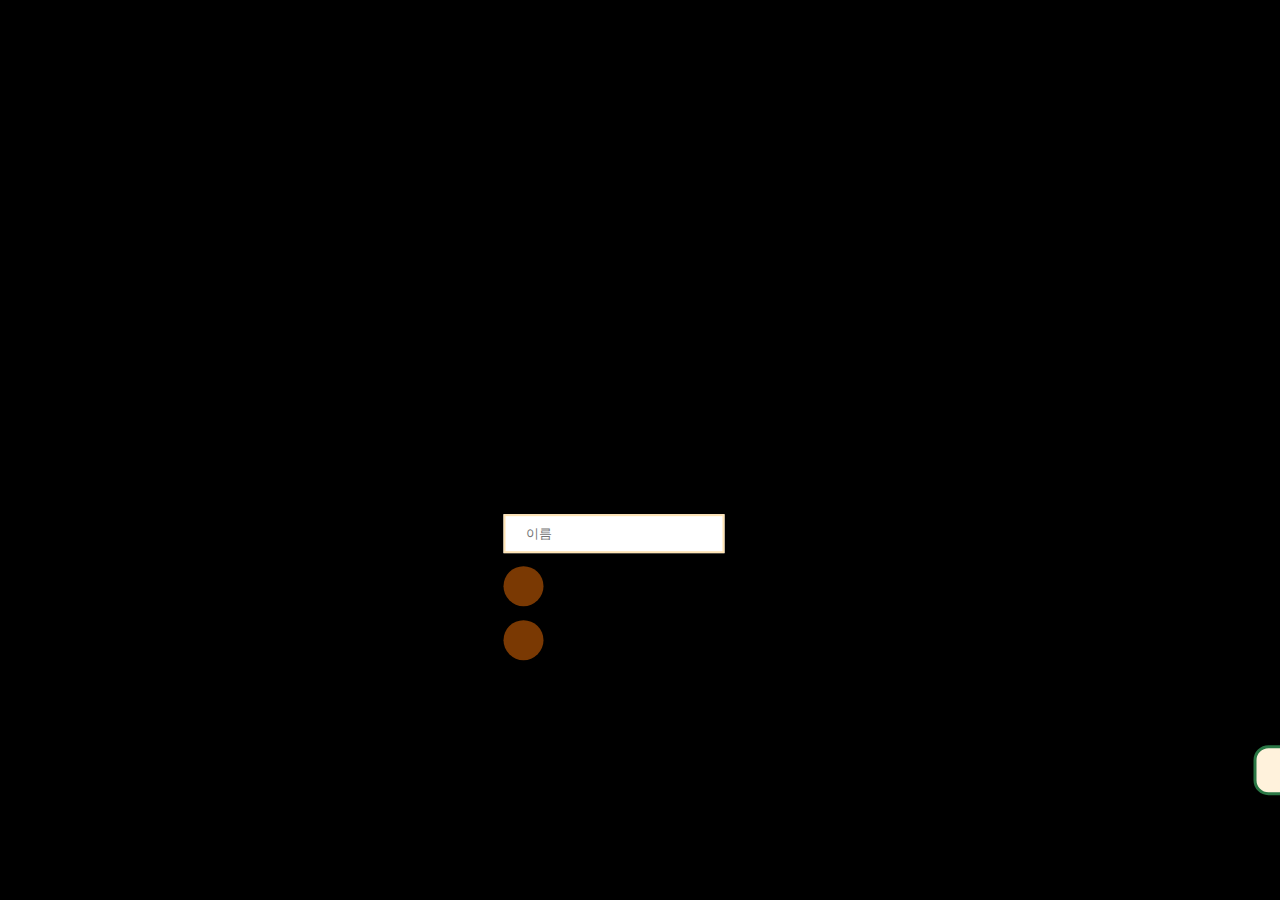
==== index.html @ 5e0e1239 "test" ====
<html>

<head>
   <meta name="viewport" content="width=device-width, initial-scale=1">
   <script src="./js/jquery.min.js"></script>
   <script type="text/javascript" src="./js/function.js"></script>
   <link href="./css/style.css" type="text/css" rel="stylesheet">
   <link rel="preconnect" href="https://fonts.googleapis.com">
   <link rel="preconnect" href="https://fonts.gstatic.com" crossorigin>
   <link href="https://fonts.googleapis.com/css2?family=Hahmlet:wght@500&family=Nanum+Gothic:wght@700&family=Noto+Serif+KR:wght@200..900&display=swap" rel="stylesheet">
</head>

<body>
   <div id="gender_container" class="panels">
      <form method="get" id="gender_form">
         <input type="text" value="" id="name" placeholder="이름"><br>
         <input type="radio" id="man" name="gender" value="man" onclick="fnCheckGender(1)">
         <label for="man">남</label><br>
         <input type="radio" id="woman" name="gender" value="woman" onclick="fnCheckGender(2)">
         <label for="woman">여</label><br>
         <a href="#" id="start_btn1" class="btn" onclick="fnMovePage('#gender_container', '#difficult_container')">Next</a>
      </form>
   </div>

   <div id="difficult_container" class="panels none">
      <form method="get" id="difficult_form">
         <input type="radio" id="fruit" name="difficult_thing" value="fruit" onclick="fnCheckSelect(1)">
         <label for="fruit">열매</label><br>
         <input type="radio" id="manager" name="difficult_thing" value="manager" onclick="fnCheckSelect(2)">
         <label for="manager">윗사명자와의 소통</label><br>
         <input type="radio" id="family" name="difficult_thing" value="family" onclick="fnCheckSelect(3)">
         <label for="family">가족 소통</label><br>
         <a href="#" id="start_btn2" class="btn" onclick="fnMovePage('#difficult_container', 'start')">Next</a>
      </form>
   </div>

   <!--열매 질문 시작-->
   <div id="fruit_num1" class="panels none">
      <form method="get" id="fruit_question1">
         <h2>가장 기억에 남는 열매는 누구야?</h2><br>
         <input type="text" value="" id="fruit_memorable">
         <a href="#" id="btn1" class="btn" onclick="fnMovePage('#fruit_num1', '#fruit_num2')">Next</a>
      </form>
    </div>
    <div id="fruit_num2" class="panels none">
       <form method="get" id="fruit_question2">
          <h2>왜 그 열매가 기억에 남아?</h2><br>
          <input type="text" value="" id="fruit_reason">
          <a href="#" id="btn2" class="btn" onclick="fnMovePage('#fruit_num2', '#fruit_num3')">Next</a>
       </form>
     </div>
     <div id="fruit_num3" class="panels none">
        <form method="get" id="fruit_question3">
           <h2>그 일이 있었을 때 너의 마음은 어땠어?</h2><br>
           <input type="text" value="" id="fruit_mind">
           <a href="#" id="btn3" class="btn" onclick="fnMovePage('#fruit_num3', '#fruit_num4')">Next</a>
        </form>
      </div>
      <div id="fruit_num4" class="panels none">
         <form method="get" id="fruit_question4">
            <h2>그랬구나 속상했겠다ㅠㅠ 그때 너가 원했던 건 뭐야?</h2><br>
             <input type="text" value="" id="fruit_want">
            <a href="#" id="btn4" class="btn" onclick="fnMovePage('#fruit_num4', '#fruit_num5')">Next</a>
         </form>
       </div>
       <div id="fruit_num5" class="panels none">
          <form method="get" id="fruit_question5">
              <h2>듣고 싶은 말이 있어?</h2><br>
              <input type="text" value="" id="fruit_hear">
              <a href="#" id="btn_last" class="btn" onclick="fnMovePage('#fruit_num5', '#letter')">Next</a>
           </form>
         </div>

         <!--열매 질문 끝-->
         

   <!--윗사명자 질문 시작-->
   <div id="manager_num1" class="panels none">
      <form method="get" id="manager_question1">
         <h2>소통이 필요한 부분은 어떤 거야?</h2><br>
          <input type="text" value="" id="manager_need">
         <a href="#" id="btn1" class="btn" onclick="fnMovePage('#manager_num1', '#manager_num2')">Next</a>
      </form>
    </div>
    <div id="manager_num2" class="panels none">
       <form method="get" id="manager_question2">
          <h2>어떤 이유에서 소통이 잘 안된다고 느꼈어?</h2><br>
          <input type="text" value="" id="manager_reason">
          <a href="#" id="btn2" class="btn" onclick="fnMovePage('#manager_num2', '#manager_num3')">Next</a>
       </form>
     </div>
     <div id="manager_num3" class="panels none">
        <form method="get" id="manager_question3">
           <h2>윗사명자에게 듣고 싶었던 말을 뭐였어?</h2><br>
           <input type="text" value="" id="manager_want">
           <a href="#" id="btn3" class="btn" onclick="fnMovePage('#manager_num3', '#manager_num4')">Next</a>
        </form>
      </div>
      <div id="manager_num4" class="panels none">
         <form method="get" id="manager_question4">
            <h2>정말 그랬겠다... 혹시 윗사명자에게 하고 싶은 말이 있어?</h2><br>
            <input type="text" value="" id="manager_message">
            <a href="#" id="btn_last" class="btn" onclick="fnMovePage('#manager_num4', '#letter')">Next</a>
         </form>
         </div>
   <!--윗사명자 질문 끝-->

   

   <!--가족 질문 시작-->
   <div id="family_num1" class="panels none">
      <form method="get" id="family_question1">
         <h2>최근에 소통이 잘 안된다고 느낀 사람은 누구야?</h2>
         <input type="radio" id="mother" name="parents" value="mother">
         <label for="mother">어머니</label><br>
         <input type="radio" id="father" name="parents" value="fother">
         <label for="fother">아버지</label><br>
         <input type="radio" id="both" name="parents" value="both">
         <label for="both">두분 다</label><br>
         <a href="#" id="btn1" class="btn" onclick="fnMovePage('#family_num1', '#family_num2')">Next</a>
      </form>
    </div>
   <div id="family_num2" class="panels none">
      <form method="get" id="family_question2">
         <h2>최근에 가장 소통이 안되었던 부분은 무엇이었어?</h2>
         <input type="radio" id="study" name="need_thing" value="study">
         <label for="study">학업</label><br>
         <input type="radio" id="money" name="need_thing" value="money">
         <label for="money">금전</label><br>
         <input type="radio" id="comunication" name="need_thing" value="communication">
         <label for="communication">소통</label><br>
         <input type="radio" id="hate" name="need_thing" value="hate">
         <label for="hate">핍박</label><br>
         <a href="#" id="btn2" class="btn" onclick="fnMovePage('#family_num2', '#family_num3')">Next</a>
      </form>
    </div>
    <div id="family_num3" class="panels none">
       <form method="get" id="family_question3">
          <h2>어려웠던 이유를 알려줄 수 있어?</h2><br>
          <input type="text" value="" id="family_reason">
          <a href="#" id="btn3" class="btn" onclick="fnMovePage('#family_num3', '#family_num4')">Next</a>
       </form>
     </div>
     <div id="family_num4" class="panels none">
        <form method="get" id="family_question4">
           <h2>많이 답답했겠다.. 부모님이 어떤 말을 해주길 바랬어??</h2><br>
           <input type="text" value="" id="family_want">
           <a href="#" id="btn4" class="btn" onclick="fnMovePage('#family_num4', '#family_num5')">Next</a>
        </form>
      </div>
      <div id="family_num5" class="panels none">
         <form method="get" id="family_question5">
            <h2>마지막으로 부모님에게 하고싶은 말 해줄 수 있어?</h2><br>
            <input type="text" value="" id="family_message">
            <a href="#" id="btn_last" class="btn" onclick="fnMovePage('#family_num5', '#letter')">Next</a>
         </form>
         </div>
   <!--가족 질문 끝-->

   <div id="letter" class="panels none">         
         <div id="letter_alert">
            <h1>🔔하늘에서 편지가 도착했습니다</h1>  
            <a href="#" id="btn_last" class="btn" onclick="fnMovePage('#letter', 'last')">열어보기</a>
         </div>
     </div>

   <div id="load_msg" class="none">  
      <div id="load_msg_box">
         <div id="loader" ></div>
      </div>
   </div>

    <div id="letter_from_god" class="none">

    </div>

</body>

</html>
---- css/style.css ----
.hahmlet {
  font-family: "Hahmlet", serif;
  font-optical-sizing: auto;
  font-weight: 500;
  font-style: normal;
}

html {
  background-color: #000;
}

body {
  height: 100lvh;
  width: 100lvw;
  margin: 0 auto;
}

.none {
  display: none;
}

#gender_container {
  position: relative;
  background-image: url("../img/letter_image.jpg");
  height: 100lvh;
  width: 100lvw;
  background-size: contain;
  background-repeat: no-repeat;
  margin: 0 auto;
}

#gender_form {
  position: absolute;
  left: 48%;
  top: 68%;
  transform: translate(-50%, -50%);
}

#gender_form [type="radio"]{
  vertical-align: middle;
  appearance: none;
  top: 120px;
  background-color: rgb(122, 57, 3);
  border-radius: 50%;
  width: 3em;
  height: 3em;
}

#gender_form label {
  font-family: "Hahmlet";
  font-size: 20px;
  line-height: 3rem;
  padding: 0.2em 0.4em;
}

#gender_form [type="radio"], span {
  vertical-align: middle;
}

#gender_form [type="radio"]:checked {
  background-image: url(../img/check1.png);
  background-size: cover;
}

#gender_form [type="radio"]:focus-visible {
  outline-offset: max(2px, 0.1em);
  outline: max(2px, 0.1em) dotted rgba(126, 194, 155, .7);
}

#gender_form [type="radio"]:hover {
  box-shadow: 0 0 0 3px lightgray;
  cursor: pointer;
}

#gender_form [type="radio"]:hover + span {
  cursor: pointer;
}

#gender_form [type="radio"]:disabled {
  background-color: lightgray;
  box-shadow: none;
  opacity: 0.7;
  cursor: not-allowed;
}

#gender_form [type="radio"]:disabled + span {
  opacity: 0.7;
  cursor: not-allowed;
}

#start_btn1 {
  position: relative;
  top: 80px;
  left: 750px;
  color: #2a7745;
}



#difficult_container {
  position: relative;
  background-image: url("../img/difficult_thing.jpg");
  height: 100lvh;
  width: 100lvw;
  background-size: contain;
  background-repeat: no-repeat;
  margin: 0 auto;
}

#difficult_form {
  position: absolute;
  left: 50%;
  top: 68%;
  transform: translate(-50%, -50%);
}

#difficult_form [type="radio"]{
  vertical-align: middle;
  appearance: none;
  background-color: #728d67;
  border-radius: 50%;
  width: 3.5em;
  height: 3.5em;
}

#difficult_form label {
  font-family: "Hahmlet";
  font-size: 20px;
  line-height: 3rem;
  padding: 0.2em 0.4em;
}

#difficult_form [type="radio"], span {
  vertical-align: middle;
}

#difficult_form [type="radio"]:checked {
  background-image: url(../img/check2.png);
  background-size: cover;
}

#difficult_form [type="radio"]:focus-visible {
  outline-offset: max(2px, 0.1em);
  outline: max(2px, 0.1em) dotted rgba(126, 194, 155, .7);
}

#difficult_form [type="radio"]:hover {
  box-shadow: 0 0 0 max(4px, 0.2em) lightgray;
  cursor: pointer;
}

#difficult_form [type="radio"]:hover + span {
  cursor: pointer;
}

#difficult_form [type="radio"]:disabled {
  background-color: lightgray;
  box-shadow: none;
  opacity: 0.7;
  cursor: not-allowed;
}

#difficult_form [type="radio"]:disabled + span {
  opacity: 0.7;
  cursor: not-allowed;
}

#start_btn2 {
  position: relative;
  top: 70px;
  left: 700px;
  color: #2a7745;
}


#fruit_num1 {
  position: relative;
  top: 15%;
  min-height: 70vh;
  max-width: 100vw;
  background-color: rgba(255, 228, 196, 0.3);
}

#fruit_question1 {
  position: absolute;
  left: 50%;
  top: 50%;
  transform: translate(-50%, -50%);
}

#fruit_question1 h2 {
  font-size: 40px;
  color: #fff;
}

#fruit_num2 {
  position: relative;
  top: 15%;
  min-height: 70vh;
  max-width: 100vw;
  background-color: rgba(255, 228, 196, 0.3);
}

#fruit_question2 {
  position: absolute;
  left: 50%;
  top: 50%;
  transform: translate(-50%, -50%);
}

#fruit_question2 h2 {
  font-size: 40px;
  color: #fff;
}

#fruit_num3 {
  position: relative;
  top: 15%;
  min-height: 70vh;
  max-width: 100vw;
  background-color: rgba(255, 228, 196, 0.3);
}

#fruit_question3 {
  position: absolute;
  left: 45%;
  top: 50%;
  transform: translate(-40%, -50%);
}

#fruit_question3 h2 {
  font-size: 40px;
  color: #fff;
}

#fruit_num4 {
  position: relative;
  top: 15%;
  min-height: 70vh;
  max-width: 100vw;
  background-color: rgba(255, 228, 196, 0.3);
}

#fruit_question4 {
  position: absolute;
  left: 37%;
  top: 50%;
  transform: translate(-30%, -50%);
}

#fruit_question4 h2 {
  font-size: 40px;
  color: #fff;
}

#fruit_num5 {
  position: relative;
  top: 15%;
  min-height: 70vh;
  max-width: 100vw;
  background-color: rgba(255, 228, 196, 0.3);
}

#fruit_question5 {
  position: absolute;
  left: 50%;
  top: 50%;
  transform: translate(-50%, -50%);
}

#fruit_question5 h2 {
  font-size: 40px;
  color: #fff;
}

#fruit_num6 {
  position: relative;
  top: 15%;
  min-height: 70vh;
  max-width: 100vw;
  background-color: rgba(255, 228, 196, 0.3);
}

#fruit_question6 {
  position: absolute;
  left: 50%;
  top: 50%;
  transform: translate(-50%, -50%);
}

#fruit_question6 h2 {
  font-size: 40px;
  color: #fff;
}


#manager_num1 {
  position: relative;
  top: 15%;
  min-height: 70vh;
  max-width: 100vw;
  background-color: rgba(255, 228, 196, 0.3);
}

#manager_question1 {
  position: absolute;
  left: 50%;
  top: 50%;
  transform: translate(-50%, -50%);
}

#manager_question1 h2 {
  font-size: 40px;
  color: #fff;
}

#manager_num2 {
  position: relative;
  top: 15%;
  min-height: 70vh;
  max-width: 100vw;
  background-color: rgba(255, 228, 196, 0.3);
}

#manager_question2 {
  position: absolute;
  left: 45%;
  top: 50%;
  transform: translate(-40%, -50%);
}

#manager_question2 h2 {
  font-size: 40px;
  color: #fff;
}

#manager_num3 {
  position: relative;
  top: 15%;
  min-height: 70vh;
  max-width: 100vw;
  background-color: rgba(255, 228, 196, 0.3);
}

#manager_question3 {
  position: absolute;
  left: 50%;
  top: 50%;
  transform: translate(-50%, -50%);
}

#manager_question3 h2 {
  font-size: 40px;
  color: #fff;
}

#manager_num4 {
  position: relative;
  top: 15%;
  min-height: 70vh;
  max-width: 100vw;
  background-color: rgba(255, 228, 196, 0.3);
}

#manager_question4 {
  position: absolute;
  left: 30%;
  top: 50%;
  transform: translate(-18%, -50%);
}

#manager_question4 h2 {
  font-size: 40px;
  color: #fff;
}


#family_num1 {
  position: relative;
  top: 15%;
  min-height: 70vh;
  max-width: 100vw;
  background-color: rgba(255, 228, 196, 0.3);
}

#family_question1 {
  position: absolute;
  left: 40%;
  top: 50%;
  transform: translate(-32%, -50%);
}

#family_question1 h2 {
  font-size: 40px;
  color: #fff;
}

#family_question1 [type="radio"]{
  vertical-align: middle;
  appearance: none;
  border: 4px solid darkgray;
  border-radius: 50%;
  width: 3.5em;
  height: 3.5em;
}

#family_question1 label {
  font-size: 20px;
  font-weight: bold;
  line-height: 3rem;
  padding: 0.2em 0.4em;
}

#family_question1 [type="radio"], span {
  vertical-align: middle;
}

#family_question1 [type="radio"]:checked {
  border: 4px solid darkgray;
  background-color: #2a7745;
}

#family_question1 [type="radio"]:focus-visible {
  outline-offset: max(2px, 0.1em);
  outline: max(2px, 0.1em) dotted rgba(126, 194, 155, .7);
}

#family_question1 [type="radio"]:hover {
  box-shadow: 0 0 0 max(4px, 0.2em) lightgray;
  cursor: pointer;
}

#family_question1 [type="radio"]:hover + span {
  cursor: pointer;
}

#family_question1 [type="radio"]:disabled {
  background-color: lightgray;
  box-shadow: none;
  opacity: 0.7;
  cursor: not-allowed;
}

#family_question1 [type="radio"]:disabled + span {
  opacity: 0.7;
  cursor: not-allowed;
}

#family_num2 {
  position: relative;
  top: 15%;
  min-height: 70vh;
  max-width: 100vw;
  background-color: rgba(255, 228, 196, 0.3);
}

#family_question2 {
  position: absolute;
  left: 40%;
  top: 50%;
  transform: translate(-32%, -50%);
}

#family_question2 h2 {
  font-size: 40px;
  color: #fff;
}

#family_question2 [type="radio"]{
  vertical-align: middle;
  appearance: none;
  border: 4px solid darkgray;
  border-radius: 50%;
  width: 3.5em;
  height: 3.5em;
}

#family_question2 label {
  font-size: 20px;
  font-weight: bold;
  line-height: 3rem;
  padding: 0.2em 0.4em;
}

#family_question2 [type="radio"], span {
  vertical-align: middle;
}

#family_question2 [type="radio"]:checked {
  border: 4px solid darkgray;
  background-color: #2a7745;
}

#family_question2 [type="radio"]:focus-visible {
  outline-offset: max(2px, 0.1em);
  outline: max(2px, 0.1em) dotted rgba(126, 194, 155, .7);
}

#family_question2 [type="radio"]:hover {
  box-shadow: 0 0 0 max(4px, 0.2em) lightgray;
  cursor: pointer;
}

#family_question2 [type="radio"]:hover + span {
  cursor: pointer;
}

#family_question2 [type="radio"]:disabled {
  background-color: lightgray;
  box-shadow: none;
  opacity: 0.7;
  cursor: not-allowed;
}

#family_question2 [type="radio"]:disabled + span {
  opacity: 0.7;
  cursor: not-allowed;
}

#family_num3 {
  position: relative;
  top: 15%;
  min-height: 70vh;
  max-width: 100vw;
  background-color: rgba(255, 228, 196, 0.3);
}

#family_question3 {
  position: absolute;
  left: 45%;
  top: 50%;
  transform: translate(-40%, -50%);
}

#family_question3 h2 {
  font-size: 40px;
  color: #fff;
}

#family_num4 {
  position: relative;
  top: 15%;
  min-height: 70vh;
  max-width: 100vw;
  background-color: rgba(255, 228, 196, 0.3);
}

#family_question4 {
  position: absolute;
  left: 35%;
  top: 50%;
  transform: translate(-25%, -50%);
}

#family_question4 h2 {
  font-size: 40px;
  color: #fff;
}

#family_num5 {
  position: relative;
  top: 15%;
  min-height: 70vh;
  max-width: 100vw;
  background-color: rgba(255, 228, 196, 0.3);
}

#family_question5 {
  position: absolute;
  left: 40%;
  top: 50%;
  transform: translate(-30%, -50%);
}

#family_question5 h2 {
  font-size: 40px;
  color: #fff;
}


#letter {
  position: relative;
  top: 15%;
  min-height: 70vh;
  max-width: 100vw;
  background-color: rgba(255, 228, 196, 0.3);
}

#letter_alert {
  position: absolute;
  left: 50%;
  top: 50%;
  transform: translate(-50%, -50%);
}

#letter_alert h1 {
  font-size: 40px;
  color: #fff;
}


#loader {
  width: 60px;
  height: 60px;
  border: 16px solid #f3f3f3;
  border-radius: 50%;
  border-top: 16px solid #7bd5ab;
  -webkit-animation: spin 2s linear infinite;
  animation: spin 2s linear infinite;
}

#load_msg_box {
  display: grid;
  width: 100%;
  height: 100%;
  justify-content: center;
  align-items: center;
  justify-items: center;
}

#loader_text {
}

#load_msg {
  position: absolute;
  top: 80%;
  left: 44%;
}


#letter_from_god {
  background-image: url("../img/fianl_result1.jpg");
  background-size: contain;
  background-repeat: no-repeat;
}

/*input text box*/
input {
  width: 100%;
  padding: 10px 20px;
  margin: 5px 0;
  box-sizing: border-box;
}

input[type="text"] {
  border: solid 2px #FFE4B5;
  -webkit-transition: 0.5s;
  transition: 0.5s;
  outline: none;
}

input[type="text"]:focus {
  border: solid 2px #D2691E;
}

/* 3D Button */
.btn {
  position: relative;
  border: none;
  display: inline-block;
  padding: 10px 30px;
  border: 3px solid #2a7745;
  border-radius: 15px;
  font-family: "Hahmlet", serif;
  background-color: #fff2dc;
  box-shadow: 0 15px 35px rgba(0, 0, 0, 0.2);
  text-decoration: none;
  font-weight: 600;
  transition: 0.25s;
}

.btn-outline {
  position: relative;
  padding: 15px 30px;
  border-radius: 15px;
  font-family: "Hahmlet", serif;
  box-shadow: 0 15px 35px rgba(0, 0, 0, 0.2);
  text-decoration: none;
  font-weight: 600;
  transition: 0.25s;
}

.btn:hover {
  letter-spacing: 2px;
  transform: scale(1.2);
  cursor: pointer;
}

.btn:active {
  transform: scale(1.5);
}


/* video background */
#background-video {
  min-width: 100vw;
  min-height: 100vh;
  margin: 0 auto;
  z-index: -1;
  background: url(../img/soil_background.png) no-repeat;
  background-size: cover;
}
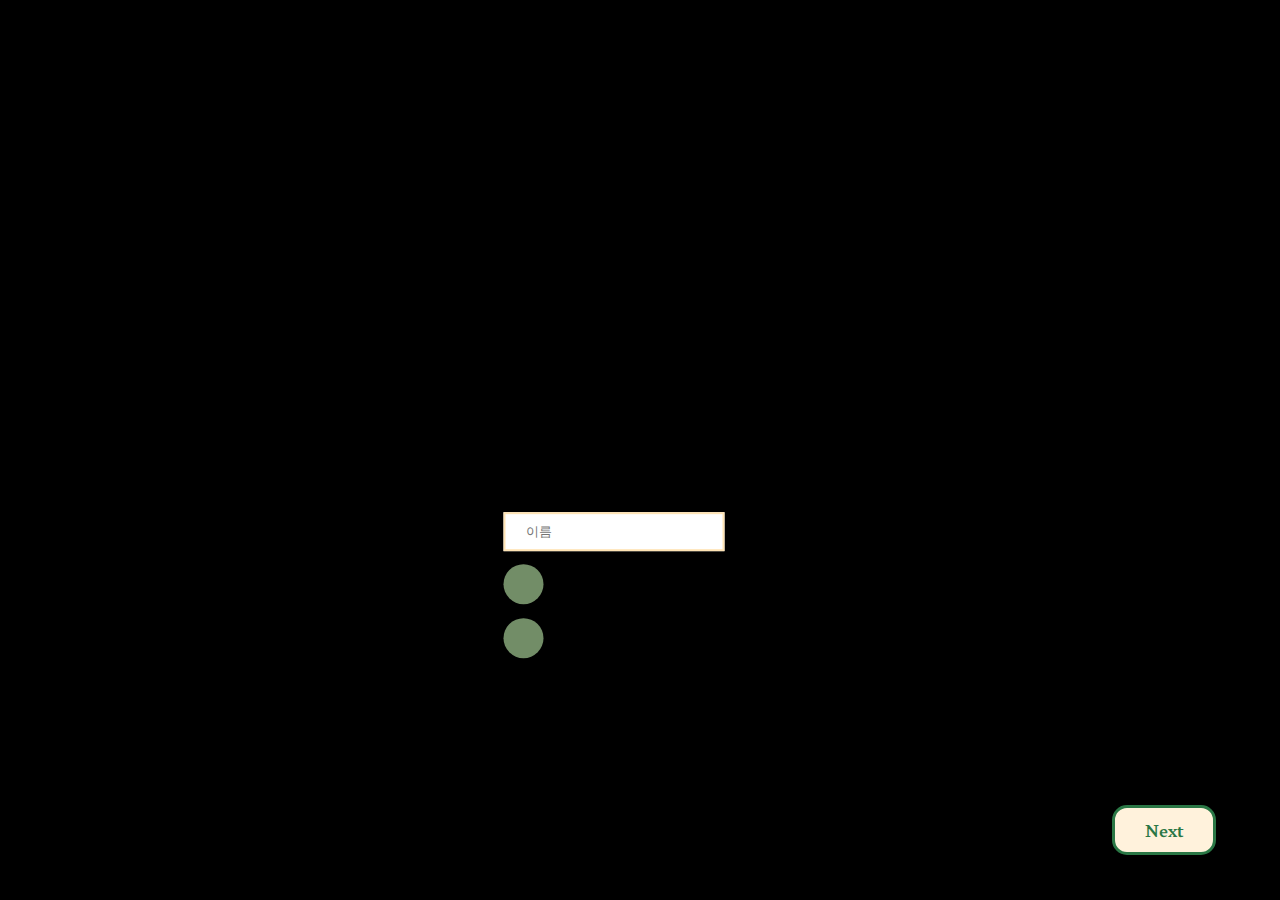
==== commit 9d6ce305: "240606-1" ====
--- a/index.html
+++ b/index.html
@@ -18,8 +18,8 @@
          <label for="man">남</label><br>
          <input type="radio" id="woman" name="gender" value="woman" onclick="fnCheckGender(2)">
          <label for="woman">여</label><br>
-         <a href="#" id="start_btn1" class="btn" onclick="fnMovePage('#gender_container', '#difficult_container')">Next</a>
       </form>
+      <a href="#" id="start_btn1" class="btn" onclick="fnMovePage('#gender_container', '#difficult_container'); fnName()">Next</a>
    </div>
 
    <div id="difficult_container" class="panels none">
@@ -30,45 +30,40 @@
          <label for="manager">윗사명자와의 소통</label><br>
          <input type="radio" id="family" name="difficult_thing" value="family" onclick="fnCheckSelect(3)">
          <label for="family">가족 소통</label><br>
-         <a href="#" id="start_btn2" class="btn" onclick="fnMovePage('#difficult_container', 'start')">Next</a>
       </form>
+      <a href="#" id="start_btn2" class="btn" onclick="fnMovePage('#difficult_container', 'start')">Next</a>
    </div>
 
    <!--열매 질문 시작-->
    <div id="fruit_num1" class="panels none">
       <form method="get" id="fruit_question1">
-         <h2>가장 기억에 남는 열매는 누구야?</h2><br>
          <input type="text" value="" id="fruit_memorable">
-         <a href="#" id="btn1" class="btn" onclick="fnMovePage('#fruit_num1', '#fruit_num2')">Next</a>
       </form>
+      <a href="#" id="fruit_btn1" class="btn" onclick="fnMovePage('#fruit_num1', '#fruit_num2')">Next</a>
     </div>
     <div id="fruit_num2" class="panels none">
        <form method="get" id="fruit_question2">
-          <h2>왜 그 열매가 기억에 남아?</h2><br>
           <input type="text" value="" id="fruit_reason">
-          <a href="#" id="btn2" class="btn" onclick="fnMovePage('#fruit_num2', '#fruit_num3')">Next</a>
        </form>
+       <a href="#" id="fruit_btn2" class="btn" onclick="fnMovePage('#fruit_num2', '#fruit_num3')">Next</a>
      </div>
      <div id="fruit_num3" class="panels none">
         <form method="get" id="fruit_question3">
-           <h2>그 일이 있었을 때 너의 마음은 어땠어?</h2><br>
            <input type="text" value="" id="fruit_mind">
-           <a href="#" id="btn3" class="btn" onclick="fnMovePage('#fruit_num3', '#fruit_num4')">Next</a>
         </form>
+        <a href="#" id="fruit_btn3" class="btn" onclick="fnMovePage('#fruit_num3', '#fruit_num4')">Next</a>
       </div>
       <div id="fruit_num4" class="panels none">
          <form method="get" id="fruit_question4">
-            <h2>그랬구나 속상했겠다ㅠㅠ 그때 너가 원했던 건 뭐야?</h2><br>
              <input type="text" value="" id="fruit_want">
-            <a href="#" id="btn4" class="btn" onclick="fnMovePage('#fruit_num4', '#fruit_num5')">Next</a>
          </form>
+         <a href="#" id="fruit_btn4" class="btn" onclick="fnMovePage('#fruit_num4', '#fruit_num5')">Next</a>
        </div>
        <div id="fruit_num5" class="panels none">
           <form method="get" id="fruit_question5">
-              <h2>듣고 싶은 말이 있어?</h2><br>
               <input type="text" value="" id="fruit_hear">
-              <a href="#" id="btn_last" class="btn" onclick="fnMovePage('#fruit_num5', '#letter')">Next</a>
            </form>
+           <a href="#" id="fruit_btn5" class="btn" onclick="fnMovePage('#fruit_num5', '#letter')">Next</a>
          </div>
 
          <!--열매 질문 끝-->
@@ -77,31 +72,27 @@
    <!--윗사명자 질문 시작-->
    <div id="manager_num1" class="panels none">
       <form method="get" id="manager_question1">
-         <h2>소통이 필요한 부분은 어떤 거야?</h2><br>
           <input type="text" value="" id="manager_need">
-         <a href="#" id="btn1" class="btn" onclick="fnMovePage('#manager_num1', '#manager_num2')">Next</a>
       </form>
+      <a href="#" id="manager_btn1" class="btn" onclick="fnMovePage('#manager_num1', '#manager_num2')">Next</a>
     </div>
     <div id="manager_num2" class="panels none">
        <form method="get" id="manager_question2">
-          <h2>어떤 이유에서 소통이 잘 안된다고 느꼈어?</h2><br>
           <input type="text" value="" id="manager_reason">
-          <a href="#" id="btn2" class="btn" onclick="fnMovePage('#manager_num2', '#manager_num3')">Next</a>
        </form>
+       <a href="#" id="manager_btn2" class="btn" onclick="fnMovePage('#manager_num2', '#manager_num3')">Next</a>
      </div>
      <div id="manager_num3" class="panels none">
         <form method="get" id="manager_question3">
-           <h2>윗사명자에게 듣고 싶었던 말을 뭐였어?</h2><br>
            <input type="text" value="" id="manager_want">
-           <a href="#" id="btn3" class="btn" onclick="fnMovePage('#manager_num3', '#manager_num4')">Next</a>
         </form>
+        <a href="#" id="manager_btn3" class="btn" onclick="fnMovePage('#manager_num3', '#manager_num4')">Next</a>
       </div>
       <div id="manager_num4" class="panels none">
          <form method="get" id="manager_question4">
-            <h2>정말 그랬겠다... 혹시 윗사명자에게 하고 싶은 말이 있어?</h2><br>
             <input type="text" value="" id="manager_message">
-            <a href="#" id="btn_last" class="btn" onclick="fnMovePage('#manager_num4', '#letter')">Next</a>
          </form>
+         <a href="#" id="manager_btn4" class="btn" onclick="fnMovePage('#manager_num4', '#letter')">Next</a>
          </div>
    <!--윗사명자 질문 끝-->
 
@@ -110,58 +101,46 @@
    <!--가족 질문 시작-->
    <div id="family_num1" class="panels none">
       <form method="get" id="family_question1">
-         <h2>최근에 소통이 잘 안된다고 느낀 사람은 누구야?</h2>
-         <input type="radio" id="mother" name="parents" value="mother">
-         <label for="mother">어머니</label><br>
-         <input type="radio" id="father" name="parents" value="fother">
-         <label for="fother">아버지</label><br>
-         <input type="radio" id="both" name="parents" value="both">
-         <label for="both">두분 다</label><br>
-         <a href="#" id="btn1" class="btn" onclick="fnMovePage('#family_num1', '#family_num2')">Next</a>
+         <label><input type="radio" id="mother" name="parents" value="mother">&nbsp;&nbsp;어머니&nbsp;&nbsp;&nbsp;&nbsp;</label>
+         <label><input type="radio" id="father" name="parents" value="fother">&nbsp;&nbsp;아버지&nbsp;&nbsp;&nbsp;&nbsp;</label>
+         <label><input type="radio" id="both" name="parents" value="both">&nbsp;&nbsp;두분 다</label><br>
       </form>
+      <a href="#" id="family_btn1" class="btn" onclick="fnMovePage('#family_num1', '#family_num2')">Next</a>
     </div>
    <div id="family_num2" class="panels none">
       <form method="get" id="family_question2">
-         <h2>최근에 가장 소통이 안되었던 부분은 무엇이었어?</h2>
-         <input type="radio" id="study" name="need_thing" value="study">
-         <label for="study">학업</label><br>
-         <input type="radio" id="money" name="need_thing" value="money">
-         <label for="money">금전</label><br>
-         <input type="radio" id="comunication" name="need_thing" value="communication">
-         <label for="communication">소통</label><br>
-         <input type="radio" id="hate" name="need_thing" value="hate">
-         <label for="hate">핍박</label><br>
-         <a href="#" id="btn2" class="btn" onclick="fnMovePage('#family_num2', '#family_num3')">Next</a>
+         <label><input type="radio" id="study" name="need_thing" value="study">&nbsp;&nbsp;학업&nbsp;&nbsp;&nbsp;&nbsp;</label>
+         <label><input type="radio" id="money" name="need_thing" value="money">&nbsp;&nbsp;금전&nbsp;&nbsp;&nbsp;&nbsp;</label>
+         <label><input type="radio" id="comunication" name="need_thing" value="communication">&nbsp;&nbsp;소통&nbsp;&nbsp;&nbsp;&nbsp;</label>
+         <label><input type="radio" id="hate" name="need_thing" value="hate">&nbsp;&nbsp;핍박</label><br>
       </form>
+      <a href="#" id="family_btn2" class="btn" onclick="fnMovePage('#family_num2', '#family_num3')">Next</a>
     </div>
     <div id="family_num3" class="panels none">
        <form method="get" id="family_question3">
-          <h2>어려웠던 이유를 알려줄 수 있어?</h2><br>
           <input type="text" value="" id="family_reason">
-          <a href="#" id="btn3" class="btn" onclick="fnMovePage('#family_num3', '#family_num4')">Next</a>
        </form>
+       <a href="#" id="family_btn3" class="btn" onclick="fnMovePage('#family_num3', '#family_num4')">Next</a>
      </div>
      <div id="family_num4" class="panels none">
         <form method="get" id="family_question4">
-           <h2>많이 답답했겠다.. 부모님이 어떤 말을 해주길 바랬어??</h2><br>
            <input type="text" value="" id="family_want">
-           <a href="#" id="btn4" class="btn" onclick="fnMovePage('#family_num4', '#family_num5')">Next</a>
         </form>
+        <a href="#" id="family_btn4" class="btn" onclick="fnMovePage('#family_num4', '#family_num5')">Next</a>
       </div>
       <div id="family_num5" class="panels none">
          <form method="get" id="family_question5">
-            <h2>마지막으로 부모님에게 하고싶은 말 해줄 수 있어?</h2><br>
             <input type="text" value="" id="family_message">
-            <a href="#" id="btn_last" class="btn" onclick="fnMovePage('#family_num5', '#letter')">Next</a>
          </form>
+         <a href="#" id="family_btn5" class="btn" onclick="fnMovePage('#family_num5', '#letter')">Next</a>
          </div>
    <!--가족 질문 끝-->
 
    <div id="letter" class="panels none">         
          <div id="letter_alert">
             <h1>🔔하늘에서 편지가 도착했습니다</h1>  
-            <a href="#" id="btn_last" class="btn" onclick="fnMovePage('#letter', 'last')">열어보기</a>
          </div>
+         <a href="#" id="btn_last" class="btn" onclick="fnMovePage('#letter', 'last')">열어보기</a>
      </div>
 
    <div id="load_msg" class="none">  
--- a/css/style.css
+++ b/css/style.css
@@ -22,9 +22,10 @@
 #gender_container {
   position: relative;
   background-image: url("../img/letter_image.jpg");
-  height: 100lvh;
-  width: 100lvw;
-  background-size: contain;
+  background-position: center center;
+  height: 100lvh;
+  width: 100lvw;
+  background-size: cover;
   background-repeat: no-repeat;
   margin: 0 auto;
 }
@@ -32,7 +33,7 @@
 #gender_form {
   position: absolute;
   left: 48%;
-  top: 68%;
+  top: 65%;
   transform: translate(-50%, -50%);
 }
 
@@ -40,7 +41,7 @@
   vertical-align: middle;
   appearance: none;
   top: 120px;
-  background-color: rgb(122, 57, 3);
+  background-color: #728d67;
   border-radius: 50%;
   width: 3em;
   height: 3em;
@@ -58,7 +59,7 @@
 }
 
 #gender_form [type="radio"]:checked {
-  background-image: url(../img/check1.png);
+  background-image: url(../img/check2.png);
   background-size: cover;
 }
 
@@ -89,9 +90,9 @@
 }
 
 #start_btn1 {
-  position: relative;
-  top: 80px;
-  left: 750px;
+  position: absolute;
+  bottom: 5%;
+  right: 5%;
   color: #2a7745;
 }
 
@@ -100,9 +101,10 @@
 #difficult_container {
   position: relative;
   background-image: url("../img/difficult_thing.jpg");
-  height: 100lvh;
-  width: 100lvw;
-  background-size: contain;
+  background-position: center center;
+  height: 100lvh;
+  width: 100lvw;
+  background-size: cover;
   background-repeat: no-repeat;
   margin: 0 auto;
 }
@@ -166,247 +168,272 @@
 }
 
 #start_btn2 {
-  position: relative;
-  top: 70px;
-  left: 700px;
-  color: #2a7745;
-}
+  position: absolute;
+  bottom: 5%;
+  right: 5%;
+  color: #2a7745;
+}
+
 
 
 #fruit_num1 {
   position: relative;
-  top: 15%;
-  min-height: 70vh;
-  max-width: 100vw;
-  background-color: rgba(255, 228, 196, 0.3);
+  background-image: url("../img/fruit_background-03.jpg");
+  background-position: center center;
+  height: 100lvh;
+  width: 100lvw;
+  background-size: cover;
+  background-repeat: no-repeat;
+  margin: 0 auto;
 }
 
 #fruit_question1 {
   position: absolute;
   left: 50%;
-  top: 50%;
-  transform: translate(-50%, -50%);
-}
-
-#fruit_question1 h2 {
-  font-size: 40px;
-  color: #fff;
+  top: 62%;
+  transform: translate(-50%, -50%);
+}
+
+#fruit_btn1 {
+  position: absolute;
+  bottom: 5%;
+  right: 5%;
+  color: #2a7745;
 }
 
 #fruit_num2 {
   position: relative;
-  top: 15%;
-  min-height: 70vh;
-  max-width: 100vw;
-  background-color: rgba(255, 228, 196, 0.3);
+  background-image: url("../img/fruit_background-04.jpg");
+  background-position: center center;
+  height: 100lvh;
+  width: 100lvw;
+  background-size: cover;
+  background-repeat: no-repeat;
+  margin: 0 auto;
 }
 
 #fruit_question2 {
   position: absolute;
   left: 50%;
-  top: 50%;
-  transform: translate(-50%, -50%);
-}
-
-#fruit_question2 h2 {
-  font-size: 40px;
-  color: #fff;
+  top: 62%;
+  transform: translate(-50%, -50%);
+}
+
+#fruit_btn2 {
+  position: absolute;
+  bottom: 5%;
+  right: 5%;
+  color: #2a7745;
 }
 
 #fruit_num3 {
   position: relative;
-  top: 15%;
-  min-height: 70vh;
-  max-width: 100vw;
-  background-color: rgba(255, 228, 196, 0.3);
+  background-image: url("../img/fruit_background-05.jpg");
+  background-position: center center;
+  height: 100lvh;
+  width: 100lvw;
+  background-size: cover;
+  background-repeat: no-repeat;
+  margin: 0 auto;
 }
 
 #fruit_question3 {
   position: absolute;
-  left: 45%;
-  top: 50%;
-  transform: translate(-40%, -50%);
-}
-
-#fruit_question3 h2 {
-  font-size: 40px;
-  color: #fff;
+  left: 50%;
+  top: 62%;
+  transform: translate(-50%, -50%);
+}
+
+#fruit_btn3 {
+  position: absolute;
+  bottom: 5%;
+  right: 5%;
+  color: #2a7745;
 }
 
 #fruit_num4 {
   position: relative;
-  top: 15%;
-  min-height: 70vh;
-  max-width: 100vw;
-  background-color: rgba(255, 228, 196, 0.3);
+  background-image: url("../img/fruit_background-06.jpg");
+  background-position: center center;
+  height: 100lvh;
+  width: 100lvw;
+  background-size: cover;
+  background-repeat: no-repeat;
+  margin: 0 auto;
 }
 
 #fruit_question4 {
   position: absolute;
-  left: 37%;
-  top: 50%;
-  transform: translate(-30%, -50%);
-}
-
-#fruit_question4 h2 {
-  font-size: 40px;
-  color: #fff;
+  left: 50%;
+  top: 62%;
+  transform: translate(-50%, -50%);
+}
+
+#fruit_btn4 {
+  position: absolute;
+  bottom: 5%;
+  right: 5%;
+  color: #2a7745;
 }
 
 #fruit_num5 {
   position: relative;
-  top: 15%;
-  min-height: 70vh;
-  max-width: 100vw;
-  background-color: rgba(255, 228, 196, 0.3);
+  background-image: url("../img/fruit_background-07.jpg");
+  background-position: center center;
+  height: 100lvh;
+  width: 100lvw;
+  background-size: cover;
+  background-repeat: no-repeat;
+  margin: 0 auto;
 }
 
 #fruit_question5 {
   position: absolute;
   left: 50%;
-  top: 50%;
-  transform: translate(-50%, -50%);
-}
-
-#fruit_question5 h2 {
-  font-size: 40px;
-  color: #fff;
-}
-
-#fruit_num6 {
-  position: relative;
-  top: 15%;
-  min-height: 70vh;
-  max-width: 100vw;
-  background-color: rgba(255, 228, 196, 0.3);
-}
-
-#fruit_question6 {
-  position: absolute;
-  left: 50%;
-  top: 50%;
-  transform: translate(-50%, -50%);
-}
-
-#fruit_question6 h2 {
-  font-size: 40px;
-  color: #fff;
+  top: 62%;
+  transform: translate(-50%, -50%);
+}
+
+#fruit_btn5 {
+  position: absolute;
+  bottom: 5%;
+  right: 5%;
+  color: #2a7745;
 }
 
 
 #manager_num1 {
   position: relative;
-  top: 15%;
-  min-height: 70vh;
-  max-width: 100vw;
-  background-color: rgba(255, 228, 196, 0.3);
+  background-image: url("../img/manager_background-03.jpg");
+  background-position: center center;
+  height: 100lvh;
+  width: 100lvw;
+  background-size: cover;
+  background-repeat: no-repeat;
+  margin: 0 auto;
 }
 
 #manager_question1 {
   position: absolute;
   left: 50%;
-  top: 50%;
-  transform: translate(-50%, -50%);
-}
-
-#manager_question1 h2 {
-  font-size: 40px;
-  color: #fff;
+  top: 62%;
+  transform: translate(-50%, -50%);
+}
+
+#manager_btn1 {
+  position: absolute;
+  bottom: 5%;
+  right: 5%;
+  color: #2a7745;
 }
 
 #manager_num2 {
   position: relative;
-  top: 15%;
-  min-height: 70vh;
-  max-width: 100vw;
-  background-color: rgba(255, 228, 196, 0.3);
+  background-image: url("../img/manager_background-04.jpg");
+  background-position: center center;
+  height: 100lvh;
+  width: 100lvw;
+  background-size: cover;
+  background-repeat: no-repeat;
+  margin: 0 auto;
 }
 
 #manager_question2 {
   position: absolute;
-  left: 45%;
-  top: 50%;
-  transform: translate(-40%, -50%);
-}
-
-#manager_question2 h2 {
-  font-size: 40px;
-  color: #fff;
+  left: 50%;
+  top: 62%;
+  transform: translate(-50%, -50%);
+}
+
+#manager_btn2 {
+  position: absolute;
+  bottom: 5%;
+  right: 5%;
+  color: #2a7745;
 }
 
 #manager_num3 {
   position: relative;
-  top: 15%;
-  min-height: 70vh;
-  max-width: 100vw;
-  background-color: rgba(255, 228, 196, 0.3);
+  background-image: url("../img/manager_background-05.jpg");
+  background-position: center center;
+  height: 100lvh;
+  width: 100lvw;
+  background-size: cover;
+  background-repeat: no-repeat;
+  margin: 0 auto;
 }
 
 #manager_question3 {
   position: absolute;
   left: 50%;
-  top: 50%;
-  transform: translate(-50%, -50%);
-}
-
-#manager_question3 h2 {
-  font-size: 40px;
-  color: #fff;
+  top: 62%;
+  transform: translate(-50%, -50%);
+}
+
+#manager_btn3 {
+  position: absolute;
+  bottom: 5%;
+  right: 5%;
+  color: #2a7745;
 }
 
 #manager_num4 {
   position: relative;
-  top: 15%;
-  min-height: 70vh;
-  max-width: 100vw;
-  background-color: rgba(255, 228, 196, 0.3);
+  background-image: url("../img/manager_background-06.jpg");
+  background-position: center center;
+  height: 100lvh;
+  width: 100lvw;
+  background-size: cover;
+  background-repeat: no-repeat;
+  margin: 0 auto;
 }
 
 #manager_question4 {
   position: absolute;
-  left: 30%;
-  top: 50%;
-  transform: translate(-18%, -50%);
-}
-
-#manager_question4 h2 {
-  font-size: 40px;
-  color: #fff;
+  left: 50%;
+  top: 62%;
+  transform: translate(-50%, -50%);
+}
+
+#manager_btn4 {
+  position: absolute;
+  bottom: 5%;
+  right: 5%;
+  color: #2a7745;
 }
 
 
 #family_num1 {
   position: relative;
-  top: 15%;
-  min-height: 70vh;
-  max-width: 100vw;
-  background-color: rgba(255, 228, 196, 0.3);
+  background-image: url("../img/family_background-03.jpg");
+  background-position: center center;
+  height: 100lvh;
+  width: 100lvw;
+  background-size: cover;
+  background-repeat: no-repeat;
+  margin: 0 auto;
 }
 
 #family_question1 {
   position: absolute;
-  left: 40%;
-  top: 50%;
-  transform: translate(-32%, -50%);
-}
-
-#family_question1 h2 {
-  font-size: 40px;
-  color: #fff;
+  left: 50%;
+  top: 65%;
+  transform: translate(-50%, -50%);
 }
 
 #family_question1 [type="radio"]{
   vertical-align: middle;
   appearance: none;
-  border: 4px solid darkgray;
+  background-color: #C79664;
   border-radius: 50%;
   width: 3.5em;
   height: 3.5em;
 }
 
 #family_question1 label {
+  font-family: "Hahmlet";
   font-size: 20px;
-  font-weight: bold;
+  color: #E8E4D6;
   line-height: 3rem;
   padding: 0.2em 0.4em;
 }
@@ -416,8 +443,8 @@
 }
 
 #family_question1 [type="radio"]:checked {
-  border: 4px solid darkgray;
-  background-color: #2a7745;
+  background-image: url(../img/check3.png);
+  background-size: cover;
 }
 
 #family_question1 [type="radio"]:focus-visible {
@@ -446,38 +473,44 @@
   cursor: not-allowed;
 }
 
+#family_btn1 {
+  position: absolute;
+  bottom: 5%;
+  right: 5%;
+  color: #2a7745;
+}
+
 #family_num2 {
   position: relative;
-  top: 15%;
-  min-height: 70vh;
-  max-width: 100vw;
-  background-color: rgba(255, 228, 196, 0.3);
+  background-image: url("../img/family_background-04.jpg");
+  background-position: center center;
+  height: 100lvh;
+  width: 100lvw;
+  background-size: cover;
+  background-repeat: no-repeat;
+  margin: 0 auto;
 }
 
 #family_question2 {
   position: absolute;
-  left: 40%;
-  top: 50%;
-  transform: translate(-32%, -50%);
-}
-
-#family_question2 h2 {
-  font-size: 40px;
-  color: #fff;
+  left: 50%;
+  top: 61%;
+  transform: translate(-50%, -50%);
 }
 
 #family_question2 [type="radio"]{
   vertical-align: middle;
   appearance: none;
-  border: 4px solid darkgray;
+  background-color: #C79664;
   border-radius: 50%;
   width: 3.5em;
   height: 3.5em;
 }
 
 #family_question2 label {
+  font-family: "Hahmlet";
   font-size: 20px;
-  font-weight: bold;
+  color: #E8E4D6;
   line-height: 3rem;
   padding: 0.2em 0.4em;
 }
@@ -487,8 +520,8 @@
 }
 
 #family_question2 [type="radio"]:checked {
-  border: 4px solid darkgray;
-  background-color: #2a7745;
+  background-image: url(../img/check3.png);
+  background-size: cover;
 }
 
 #family_question2 [type="radio"]:focus-visible {
@@ -517,85 +550,118 @@
   cursor: not-allowed;
 }
 
+#family_btn2 {
+  position: absolute;
+  bottom: 5%;
+  right: 5%;
+  color: #2a7745;
+}
+
 #family_num3 {
   position: relative;
-  top: 15%;
-  min-height: 70vh;
-  max-width: 100vw;
-  background-color: rgba(255, 228, 196, 0.3);
+  background-image: url("../img/family_background-05.jpg");
+  background-position: center center;
+  height: 100lvh;
+  width: 100lvw;
+  background-size: cover;
+  background-repeat: no-repeat;
+  margin: 0 auto;
 }
 
 #family_question3 {
   position: absolute;
-  left: 45%;
+  left: 50%;
+  top: 62%;
+  transform: translate(-50%, -50%);
+}
+
+#family_btn3 {
+  position: absolute;
+  bottom: 5%;
+  right: 5%;
+  color: #2a7745;
+}
+
+#family_num4 {
+  position: relative;
+  background-image: url("../img/family_background-06.jpg");
+  background-position: center center;
+  height: 100lvh;
+  width: 100lvw;
+  background-size: cover;
+  background-repeat: no-repeat;
+  margin: 0 auto;
+}
+
+#family_question4 {
+  position: absolute;
+  left: 50%;
+  top: 62%;
+  transform: translate(-50%, -50%);
+}
+
+#family_btn4 {
+  position: absolute;
+  bottom: 5%;
+  right: 5%;
+  color: #2a7745;
+}
+
+#family_num5 {
+  position: relative;
+  background-image: url("../img/family_background-07.jpg");
+  background-position: center center;
+  height: 100lvh;
+  width: 100lvw;
+  background-size: cover;
+  background-repeat: no-repeat;
+  margin: 0 auto;
+}
+
+#family_question5 {
+  position: absolute;
+  left: 50%;
+  top: 62%;
+  transform: translate(-50%, -50%);
+}
+
+#family_btn5 {
+  position: absolute;
+  bottom: 5%;
+  right: 5%;
+  color: #2a7745;
+}
+
+
+#letter {
+  position: relative;
+  background-image: url("../img/letter_image2.jpg");
+  background-position: center center;
+  height: 100lvh;
+  width: 100lvw;
+  background-size: cover;
+  background-repeat: no-repeat;
+  margin: 0 auto;
+}
+
+#letter_alert {
+  position: absolute;
+  left: 50%;
   top: 50%;
-  transform: translate(-40%, -50%);
-}
-
-#family_question3 h2 {
-  font-size: 40px;
-  color: #fff;
-}
-
-#family_num4 {
-  position: relative;
-  top: 15%;
-  min-height: 70vh;
-  max-width: 100vw;
-  background-color: rgba(255, 228, 196, 0.3);
-}
-
-#family_question4 {
-  position: absolute;
-  left: 35%;
-  top: 50%;
-  transform: translate(-25%, -50%);
-}
-
-#family_question4 h2 {
-  font-size: 40px;
-  color: #fff;
-}
-
-#family_num5 {
-  position: relative;
-  top: 15%;
-  min-height: 70vh;
-  max-width: 100vw;
-  background-color: rgba(255, 228, 196, 0.3);
-}
-
-#family_question5 {
-  position: absolute;
-  left: 40%;
-  top: 50%;
-  transform: translate(-30%, -50%);
-}
-
-#family_question5 h2 {
-  font-size: 40px;
-  color: #fff;
-}
-
-
-#letter {
-  position: relative;
-  top: 15%;
-  min-height: 70vh;
-  max-width: 100vw;
-  background-color: rgba(255, 228, 196, 0.3);
-}
-
-#letter_alert {
-  position: absolute;
-  left: 50%;
-  top: 50%;
   transform: translate(-50%, -50%);
 }
 
 #letter_alert h1 {
-  font-size: 40px;
-  color: #fff;
+  font-family: "Hahmlet";
+  font-size: 35px;
+  color: #000;
+}
+
+#btn_last {
+  position: absolute;
+  bottom: 5%;
+  right: 5%;
+  color: #2a7745;
 }
 
 
@@ -630,7 +696,8 @@
 
 #letter_from_god {
   background-image: url("../img/fianl_result1.jpg");
-  background-size: contain;
+  background-position: center center;
+  background-size: cover;
   background-repeat: no-repeat;
 }
 
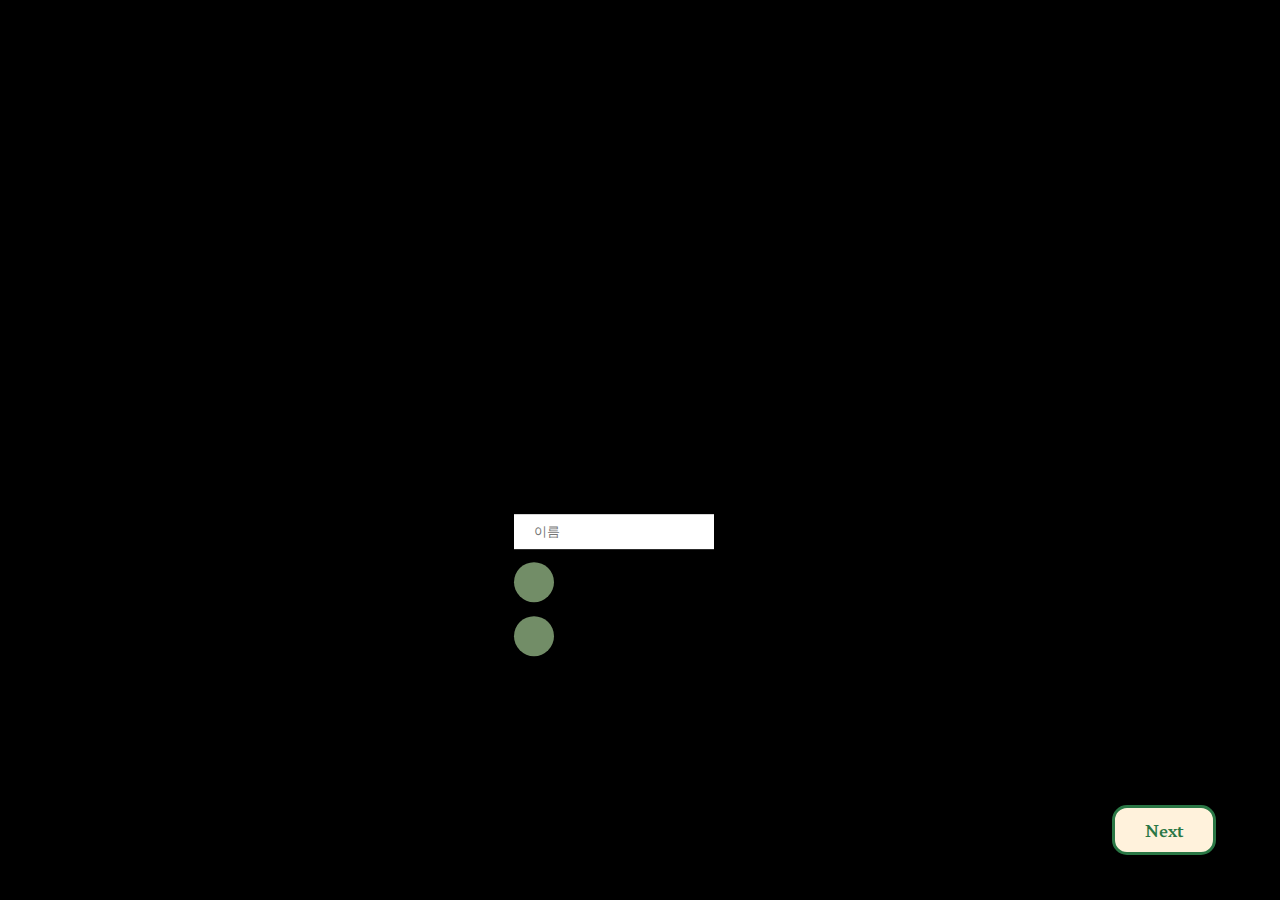
==== commit 2b317284: "input image" ====
--- a/index.html
+++ b/index.html
@@ -13,7 +13,7 @@
 <body>
    <div id="gender_container" class="panels">
       <form method="get" id="gender_form">
-         <input type="text" value="" id="name" placeholder="이름"><br>
+         <input type="text" value="" id="name" placeholder="이름" style="width: 200px; background-image: none;"><br>
          <input type="radio" id="man" name="gender" value="man" onclick="fnCheckGender(1)">
          <label for="man">남</label><br>
          <input type="radio" id="woman" name="gender" value="woman" onclick="fnCheckGender(2)">
--- a/css/style.css
+++ b/css/style.css
@@ -716,8 +716,15 @@
   outline: none;
 }
 
+form input[type="text"] {
+  width:800px;
+  background-image: url("../img/input_background.png");
+  background-size: cover;
+  border: none;
+}
+
 input[type="text"]:focus {
-  border: solid 2px #D2691E;
+  border: solid 2px #000;
 }
 
 /* 3D Button */
